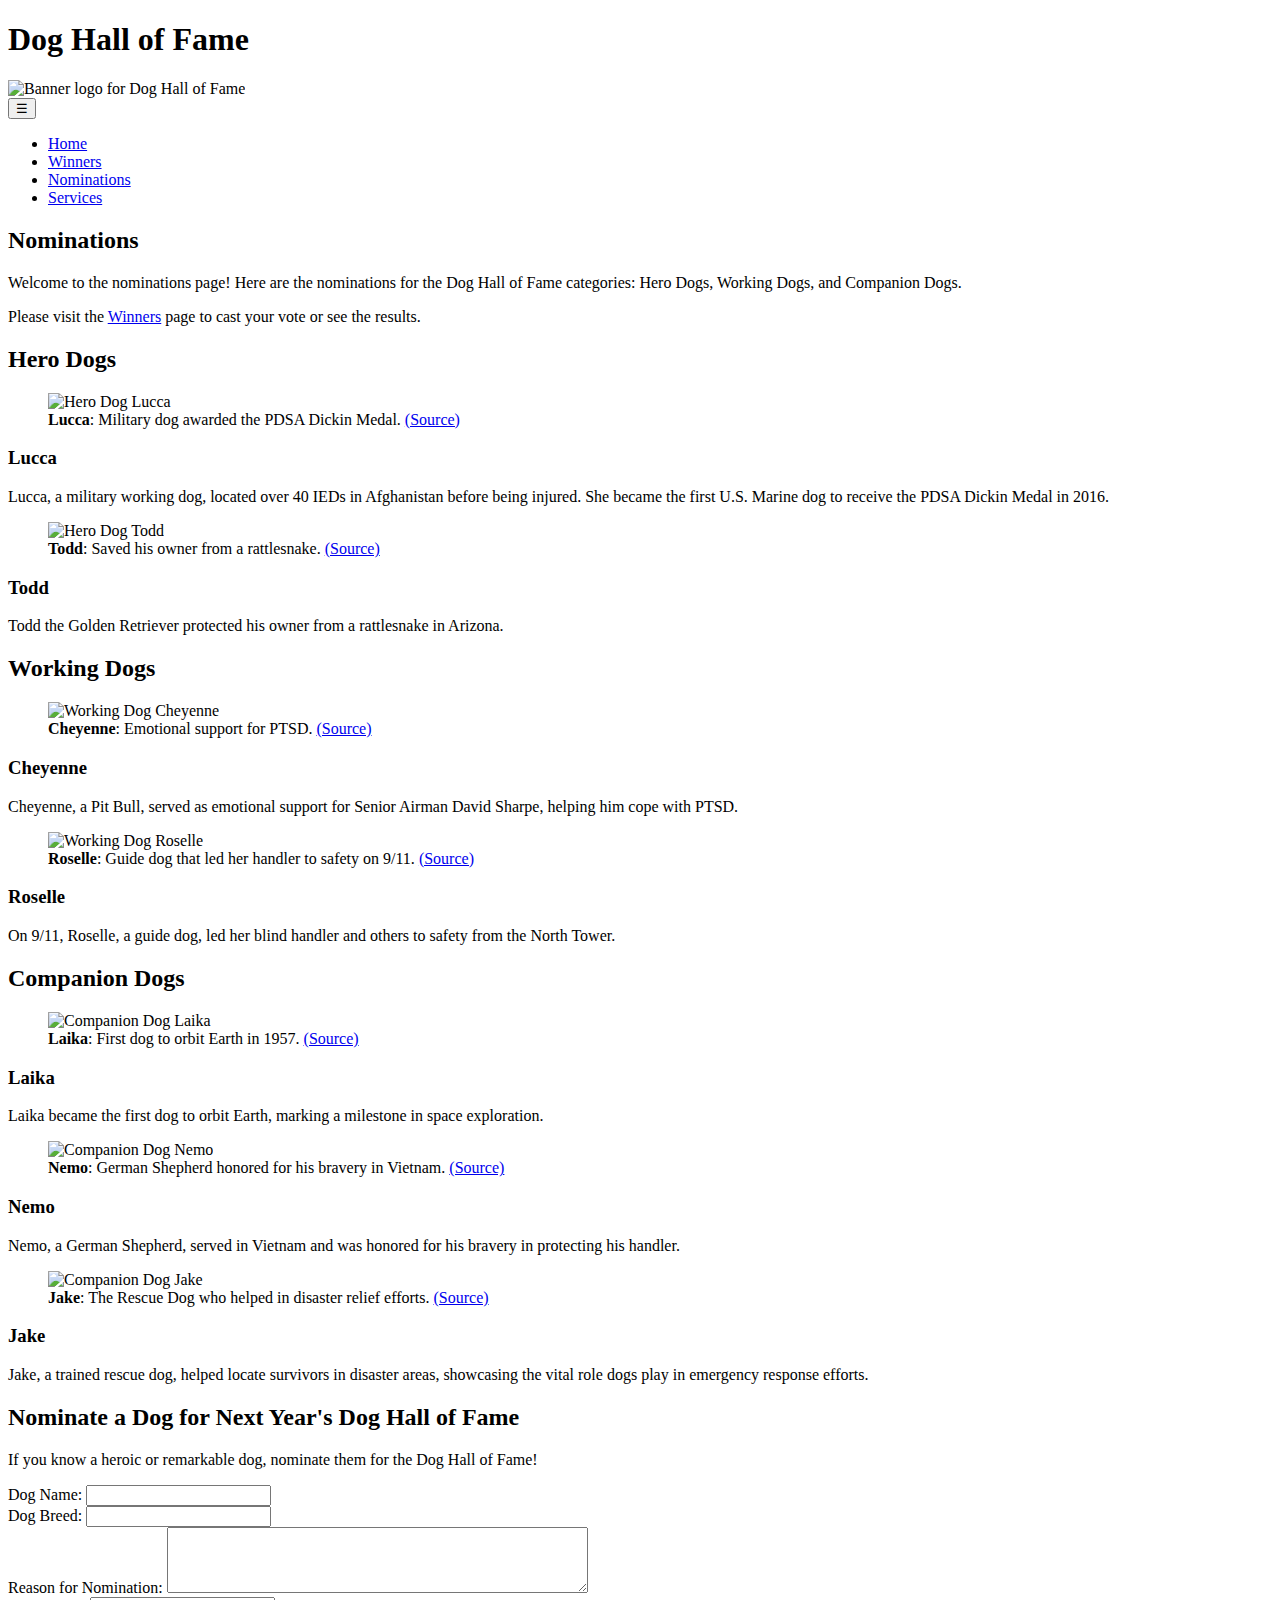
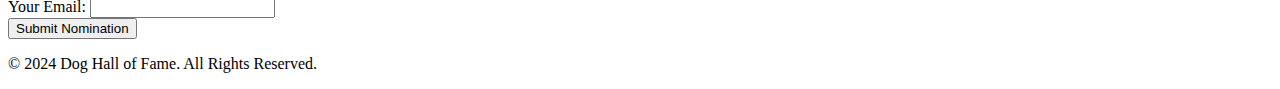
==== nominations.html @ d2f3c616 "Add files via upload" ====
<!-- Dog Hall of Fame nominations page
     Author: Harish Nidamaneni
     Date: December 8, 2024 -->
     <!DOCTYPE html>
     <html lang="en">
     
     <head>
         <!-- Meta data and CSS links for page -->
         <meta charset="UTF-8"> <!-- Character encoding for proper text display -->
         <meta name="viewport" content="width=device-width, initial-scale=1.0"> <!-- Responsive design for mobile compatibility -->
         <title>Nominations - Dog Hall of Fame</title> <!-- Page title shown in the browser tab -->
         <link rel="stylesheet" href="./style/style.css"> <!-- External CSS file for styling -->
     </head>
     
     <body>
         <header>
             <!-- Header Section with title and banner image -->
             <h1>Dog Hall of Fame</h1> <!-- Main title of the page -->
             <img src="./images/baner.jpg" alt="Banner logo for Dog Hall of Fame"> <!-- Banner image -->
         </header>
     
         <!-- Navigation Menu Section -->
         <nav>
             <button id="nav-toggle" aria-label="Toggle Navigation">☰</button> <!-- Button to toggle navigation menu -->
             <ul id="nav-links" class="hidden"> <!-- Unordered list for menu items, initially hidden -->
                 <li><a href="index.html">Home</a></li> <!-- Link to home page -->
                 <li><a href="./winners.html">Winners</a></li> <!-- Link to winners page -->
                 <li><a href="./nominations.html">Nominations</a></li> <!-- Link to nominations page -->
                 <li><a href="./services.html">Services</a></li> <!-- Link to services page -->
             </ul>
         </nav>
     
         <!-- Main Content Wrapper -->
         <div id="page-wrapper">
             <main>
                 <section>
                     <h2>Nominations</h2>
                     <p>Welcome to the nominations page! Here are the nominations for the Dog Hall of Fame categories: Hero Dogs, Working Dogs, and Companion Dogs.</p>
                     <p>Please visit the <a href="winners.html">Winners</a> page to cast your vote or see the results.</p>
                 </section>
     
                 <!-- Hero Dogs Section -->
                 <section>
                     <h2>Hero Dogs</h2>
                     <div class="dog-row">
                         <!-- Nomination 1: Lucca the Military Dog -->
                         <article>
                             <figure>
                                 <img src="./images/Hero_dog/Hero-dog-1.png" alt="Hero Dog Lucca"> <!-- Image of Lucca -->
                                 <figcaption>
                                     <strong>Lucca</strong>: Military dog awarded the PDSA Dickin Medal.
                                     <a href="https://x.com/PDSA_HQ/status/717279043696140288" class="source-link" target="_blank">(Source)</a>
                                 </figcaption>
                             </figure>
                             <h3>Lucca</h3>
                             <p>Lucca, a military working dog, located over 40 IEDs in Afghanistan before being injured. She became the first U.S. Marine dog to receive the PDSA Dickin Medal in 2016.</p>
                         </article>
     
                         <!-- Nomination 2: Todd the Golden Retriever -->
                         <article>
                             <figure>
                                 <img src="./images/Hero_dog/Hero_dog_2.png" alt="Hero Dog Todd"> <!-- Image of Todd -->
                                 <figcaption>
                                     <strong>Todd</strong>: Saved his owner from a rattlesnake.
                                     <a href="https://www.facebook.com/paula.godwin.7/posts/10215860868137457" class="source-link" target="_blank">(Source)</a>
                                 </figcaption>
                             </figure>
                             <h3>Todd</h3>
                             <p>Todd the Golden Retriever protected his owner from a rattlesnake in Arizona.</p>
                         </article>
                     </div>
                 </section>
     
                 <!-- Working Dogs Section -->
                 <section>
                     <h2>Working Dogs</h2>
                     <div class="dog-row">
                         <!-- Nomination 3: Cheyenne the Pit Bull -->
                         <article>
                             <figure>
                                 <img src="./images/Working_dog/Working_dog_1.jpeg" alt="Working Dog Cheyenne"> <!-- Image of Cheyenne -->
                                 <figcaption>
                                     <strong>Cheyenne</strong>: Emotional support for PTSD.
                                     <a href="https://www.airforcemedicine.af.mil/News/Display/Article/426348/a-life-for-a-life-by-saving-her-he-saved-himself/" class="source-link" target="_blank">(Source)</a>
                                 </figcaption>
                             </figure>
                             <h3>Cheyenne</h3>
                             <p>Cheyenne, a Pit Bull, served as emotional support for Senior Airman David Sharpe, helping him cope with PTSD.</p>
                         </article>
     
                         <!-- Nomination 4: Roselle the Guide Dog -->
                         <article>
                             <figure>
                                 <img src="./images/Working_dog/Working_dog_2.png" alt="Working Dog Roselle"> <!-- Image of Roselle -->
                                 <figcaption>
                                     <strong>Roselle</strong>: Guide dog that led her handler to safety on 9/11.
                                     <a href="https://www.facebook.com/Roselle911GuideDog/photos/a.177985545562459/2925146890846297/?type=3&theater" class="source-link" target="_blank">(Source)</a>
                                 </figcaption>
                             </figure>
                             <h3>Roselle</h3>
                             <p>On 9/11, Roselle, a guide dog, led her blind handler and others to safety from the North Tower.</p>
                         </article>
                     </div>
                 </section>
     
                 <!-- Companion Dogs Section -->
                 <section>
                     <h2>Companion Dogs</h2>
                     <div class="dog-row">
                         <!-- Nomination 5: Laika the Space Dog -->
                         <article>
                             <figure>
                                 <img src="./images/Companion_dog/Companion_dog_1.jpg" alt="Companion Dog Laika"> <!-- Image of Laika -->
                                 <figcaption>
                                     <strong>Laika</strong>: First dog to orbit Earth in 1957.
                                     <a href="https://www.smithsonianmag.com/smithsonian-institution/laika-the-space-dog-and-her-one-way-trip-to-orbit-180968728/" class="source-link" target="_blank">(Source)</a>
                                 </figcaption>
                             </figure>
                             <h3>Laika</h3>
                             <p>Laika became the first dog to orbit Earth, marking a milestone in space exploration.</p>
                         </article>
     
                         <!-- Nomination 6: Nemo the Vietnam War Dog -->
                         <article>
                             <figure>
                                 <img src="./images/Companion_dog/Companion_dog_2.jpg" alt="Companion Dog Nemo"> <!-- Image of Nemo -->
                                 <figcaption>
                                     <strong>Nemo</strong>: German Shepherd honored for his bravery in Vietnam.
                                     <a href="https://dogs-in-history.blogspot.com/2016/06/nemo-one-of-few-vietnam-war-dogs-to.html" class="source-link" target="_blank">(Source)</a>
                                 </figcaption>
                             </figure>
                             <h3>Nemo</h3>
                             <p>Nemo, a German Shepherd, served in Vietnam and was honored for his bravery in protecting his handler.</p>
                         </article>
     
                         <!-- Nomination 7: Jake the Rescue Dog -->
                         <article>
                             <figure>
                                 <img src="./images/Companion_dog/Companion_dog_3.jpg" alt="Companion Dog Jake"> <!-- Image of Jake -->
                                 <figcaption>
                                     <strong>Jake</strong>: The Rescue Dog who helped in disaster relief efforts.
                                     <a href="https://www.npr.org/2007/07/27/12301482/rescue-dog-jake-dies" class="source-link" target="_blank">(Source)</a>
                                 </figcaption>
                             </figure>
                             <h3>Jake</h3>
                             <p>Jake, a trained rescue dog, helped locate survivors in disaster areas, showcasing the vital role dogs play in emergency response efforts.</p>
                         </article>
                     </div>
                 </section>
     
                 <!-- Nomination Form Section -->
                 <section>
                     <h2>Nominate a Dog for Next Year's Dog Hall of Fame</h2>
                     <p>If you know a heroic or remarkable dog, nominate them for the Dog Hall of Fame!</p>
     
                     <!-- Nomination form for users to submit a dog for next year -->
                     <form action="#" method="post" onsubmit="submitNomination(); return false;">
                         <label for="dog-name">Dog Name:</label>
                         <input type="text" id="dog-name" name="dog-name" required>
                         <br>
     
                         <label for="dog-breed">Dog Breed:</label>
                         <input type="text" id="dog-breed" name="dog-breed" required>
                         <br>
     
                         <label for="reason">Reason for Nomination:</label>
                         <textarea id="reason" name="reason" rows="4" cols="50" required></textarea>
                         <br>
     
                         <label for="nominee-email">Your Email:</label>
                         <input type="email" id="nominee-email" name="email" required>
                         <br>
     
                         <button type="submit">Submit Nomination</button>
                     </form>
                 </section>
             </main>
         </div>
     
         <!-- Footer Section -->
         <footer>
             <p>&copy; 2024 Dog Hall of Fame. All Rights Reserved.</p>
         </footer>
     
         <!-- JavaScript for form submission and menu toggle -->
         <script>
             // Function to handle nomination form submission
             function submitNomination() {
                 // Alert the user that their nomination has been submitted
                 alert("Thank you for your nomination! Your nomination will be considered for screening in next year's Dog Hall of Fame.");
     
                 // Clear the form fields after submission
                 document.getElementById("dog-name").value = "";
                 document.getElementById("dog-breed").value = "";
                 document.getElementById("reason").value = "";
                 document.getElementById("nominee-email").value = "";
             }
     
             // Get the toggle button and the navigation menu
             const toggleButton = document.getElementById('nav-toggle');
             const navLinks = document.getElementById('nav-links');
     
             // Add event listener to toggle the menu visibility
             toggleButton.addEventListener('click', () => {
                 navLinks.classList.toggle('show'); // Toggle the 'show' class for menu visibility
             });
         </script>
     </body>
     
     </html>
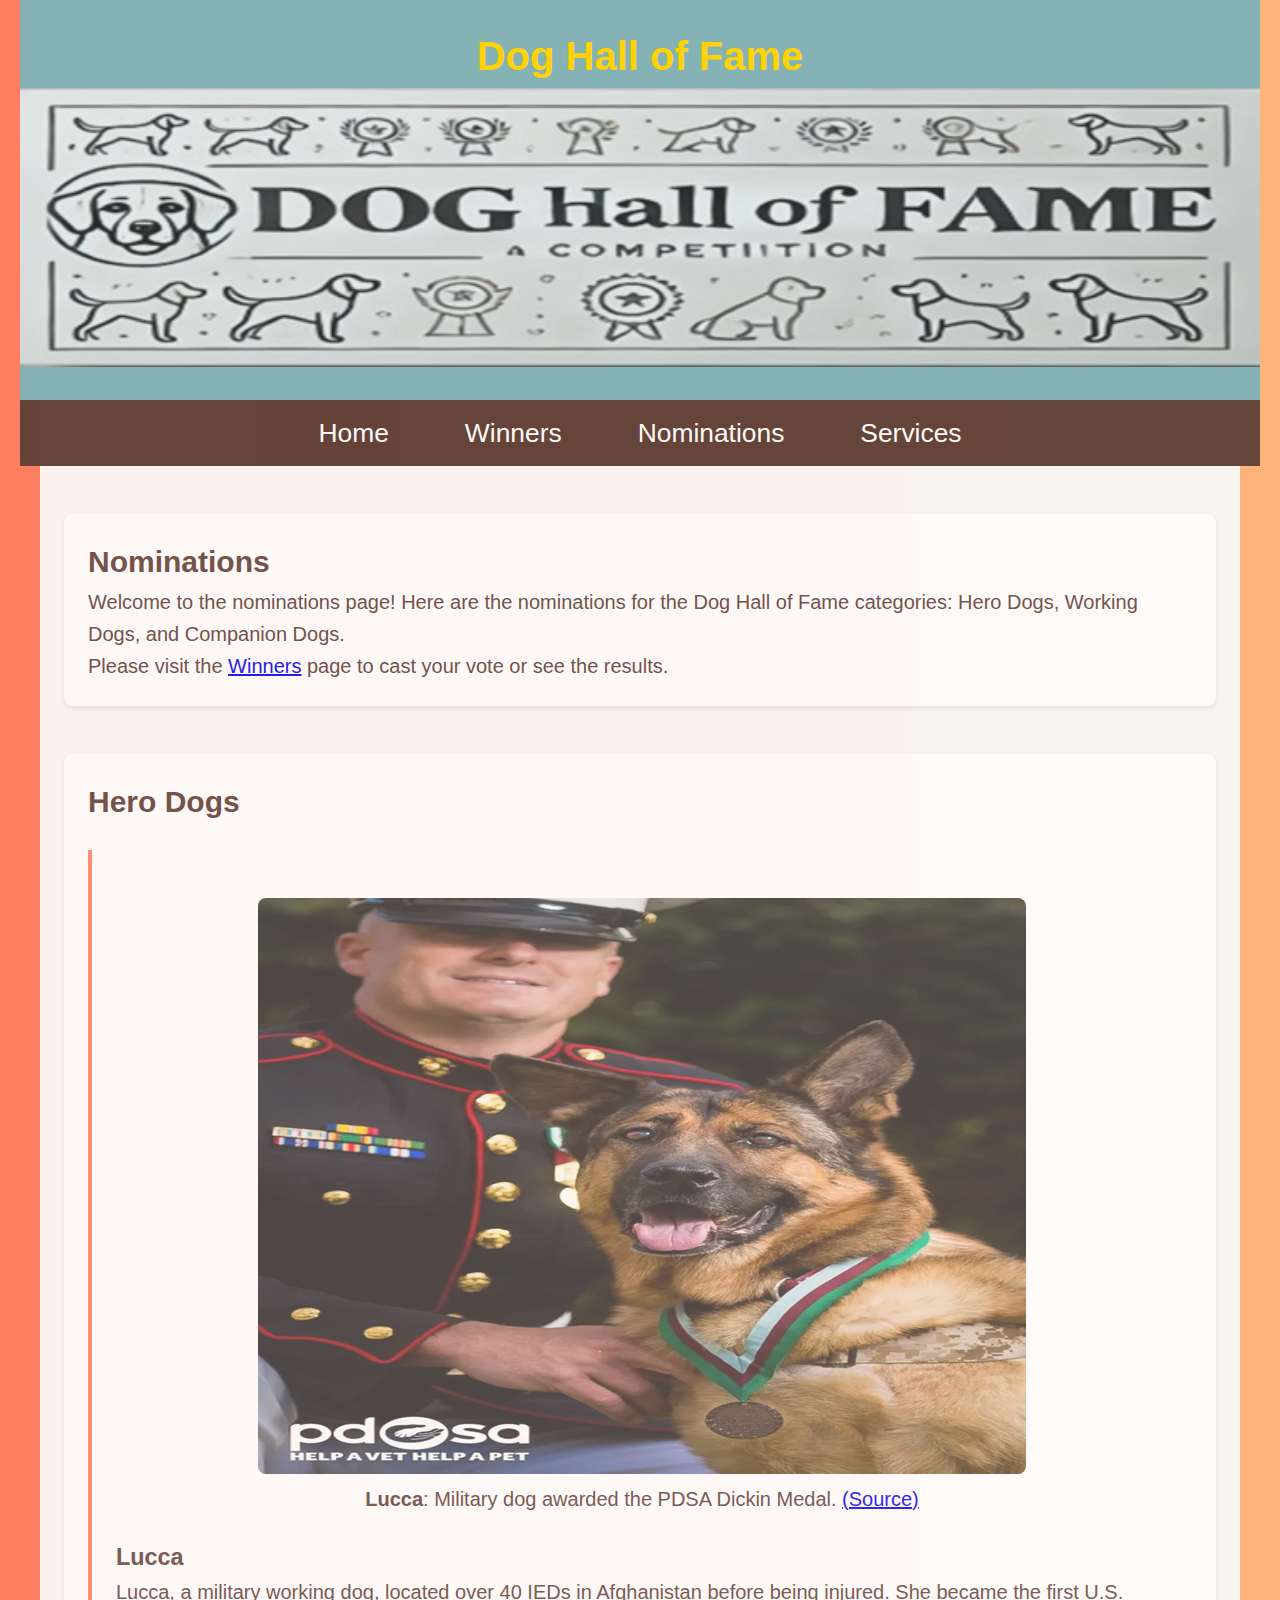
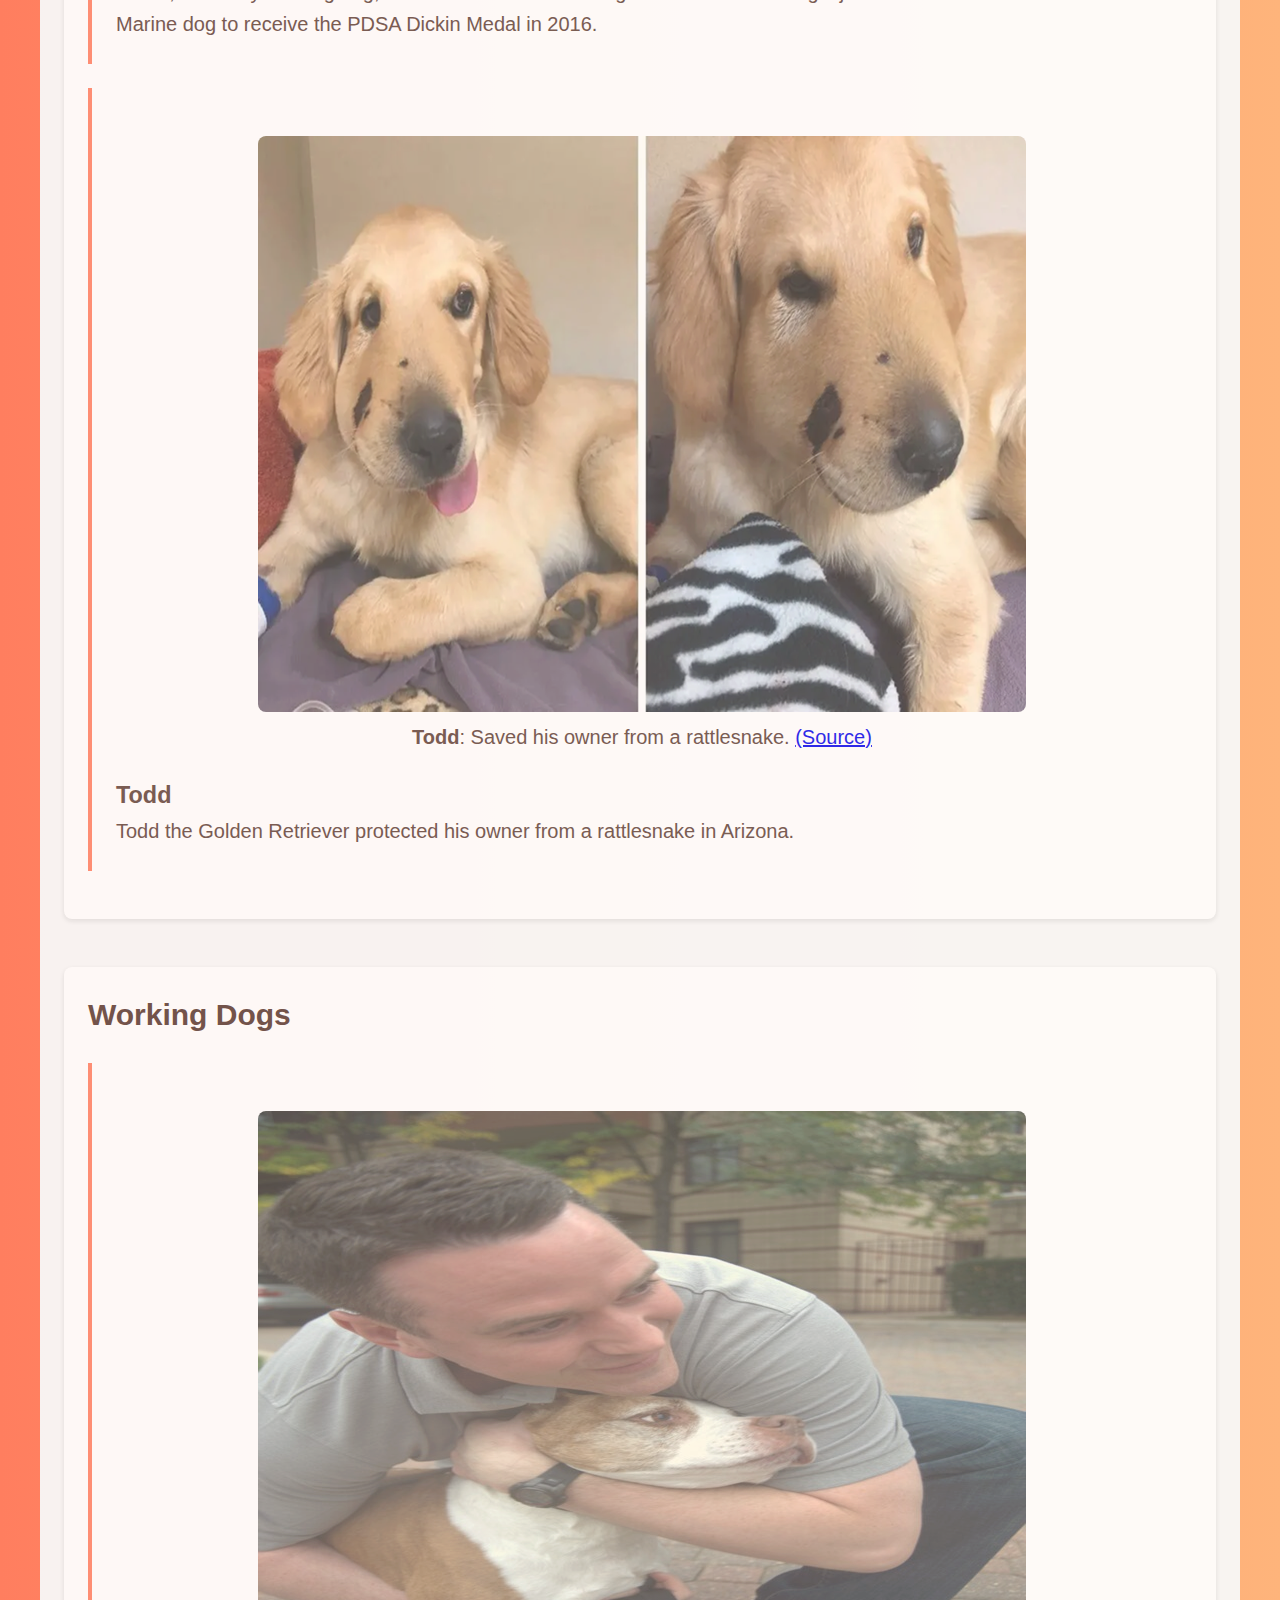
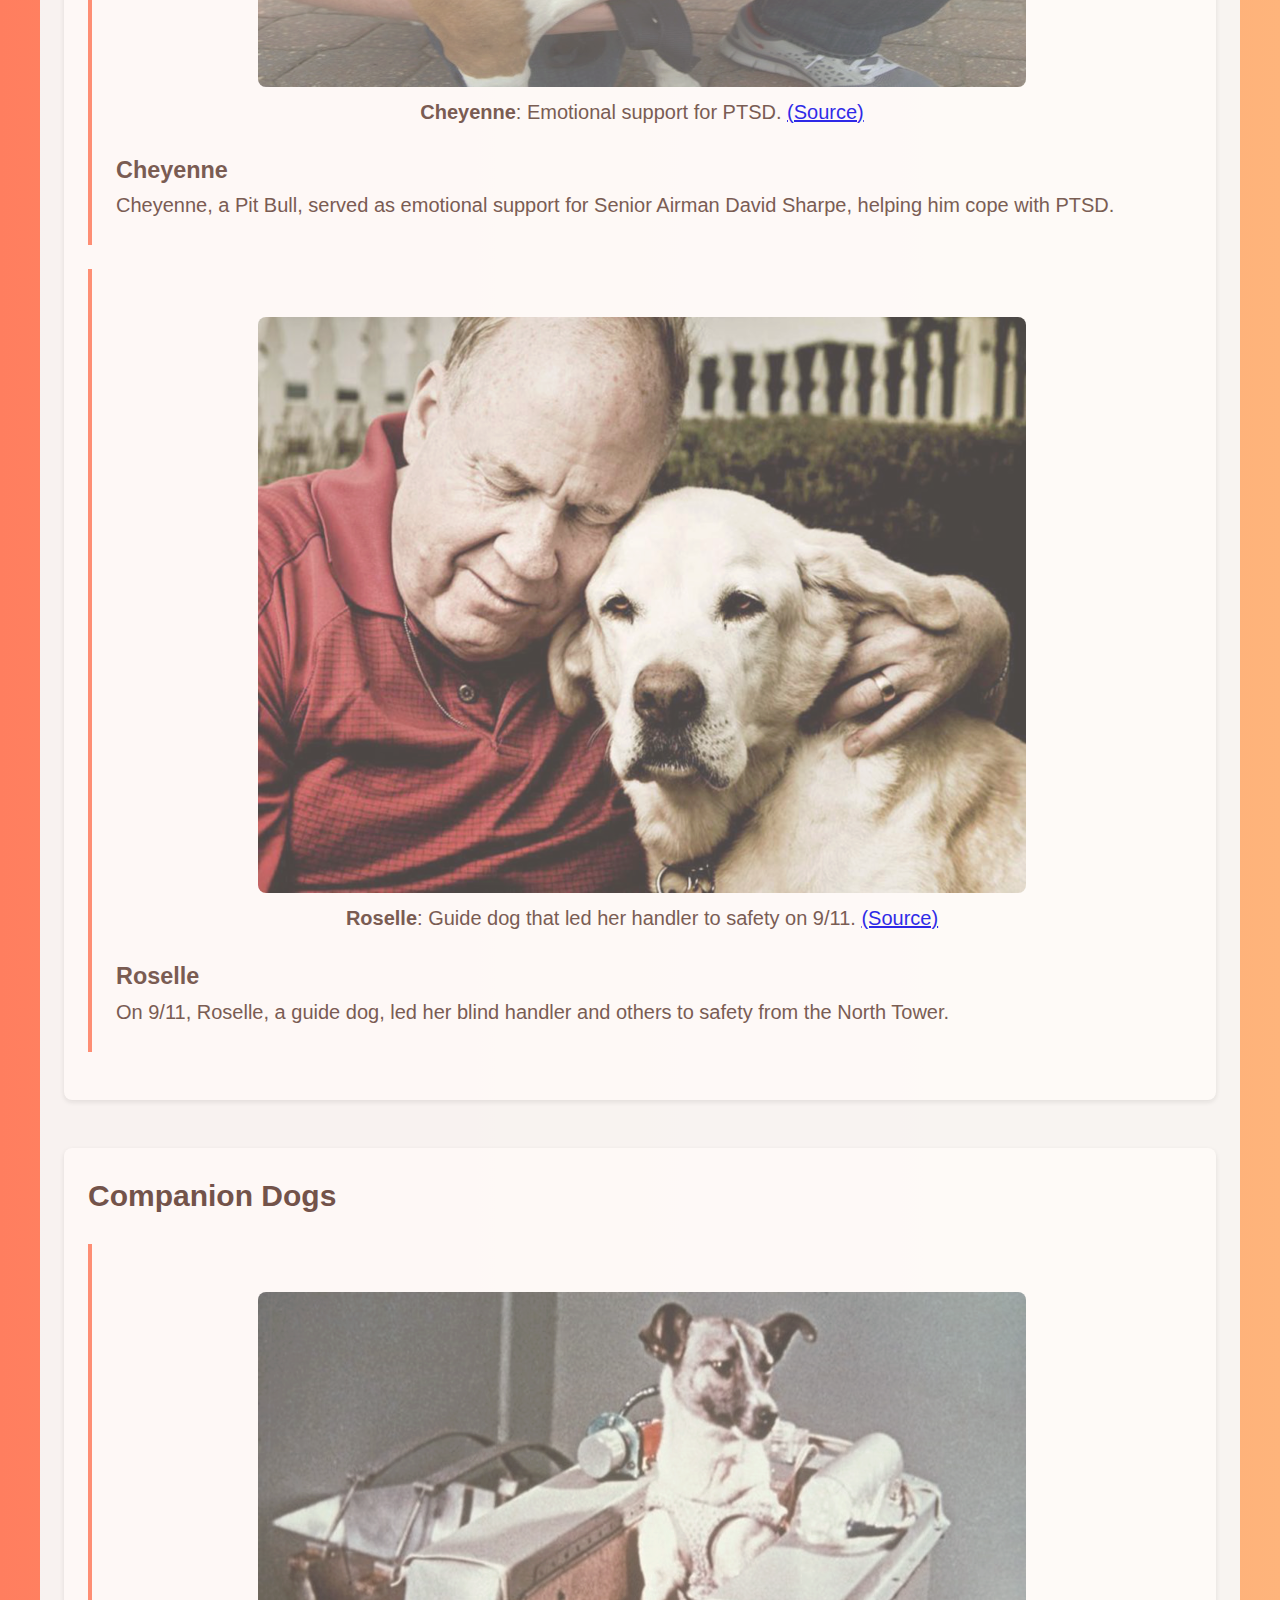
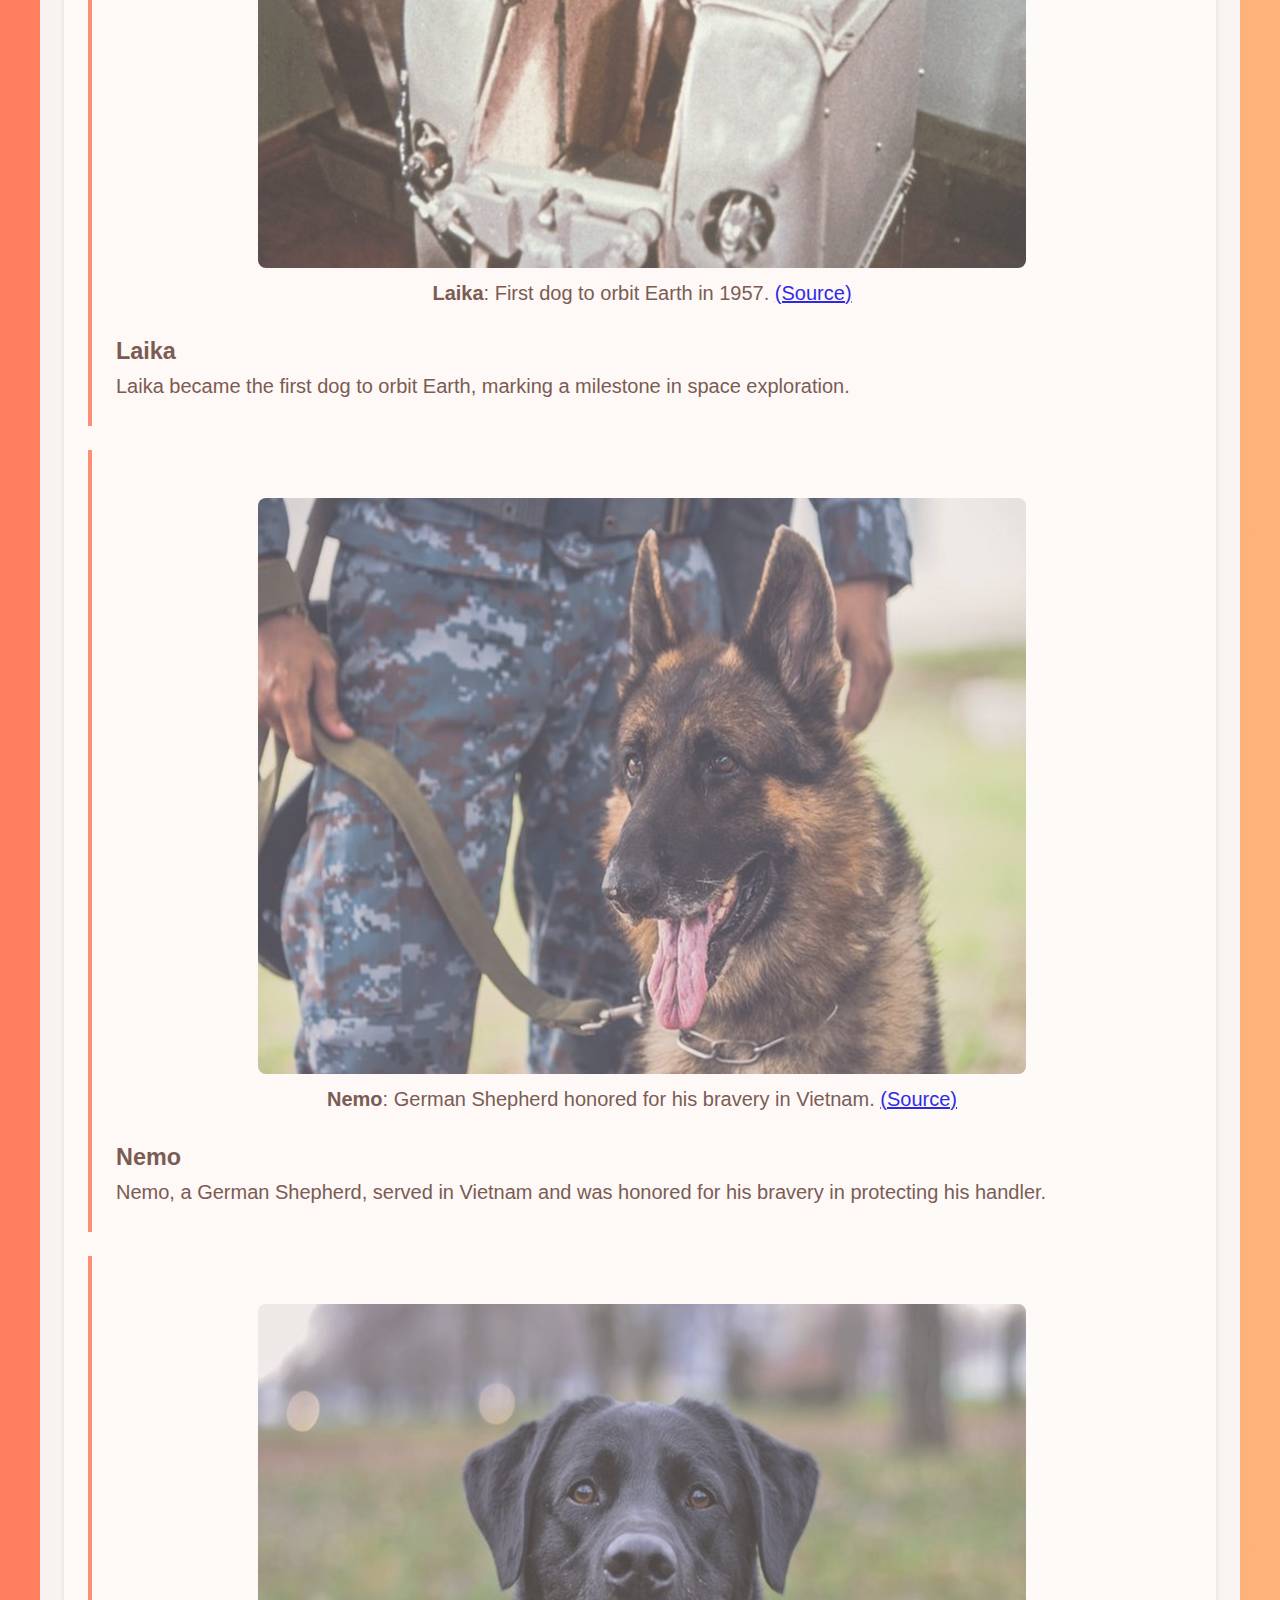
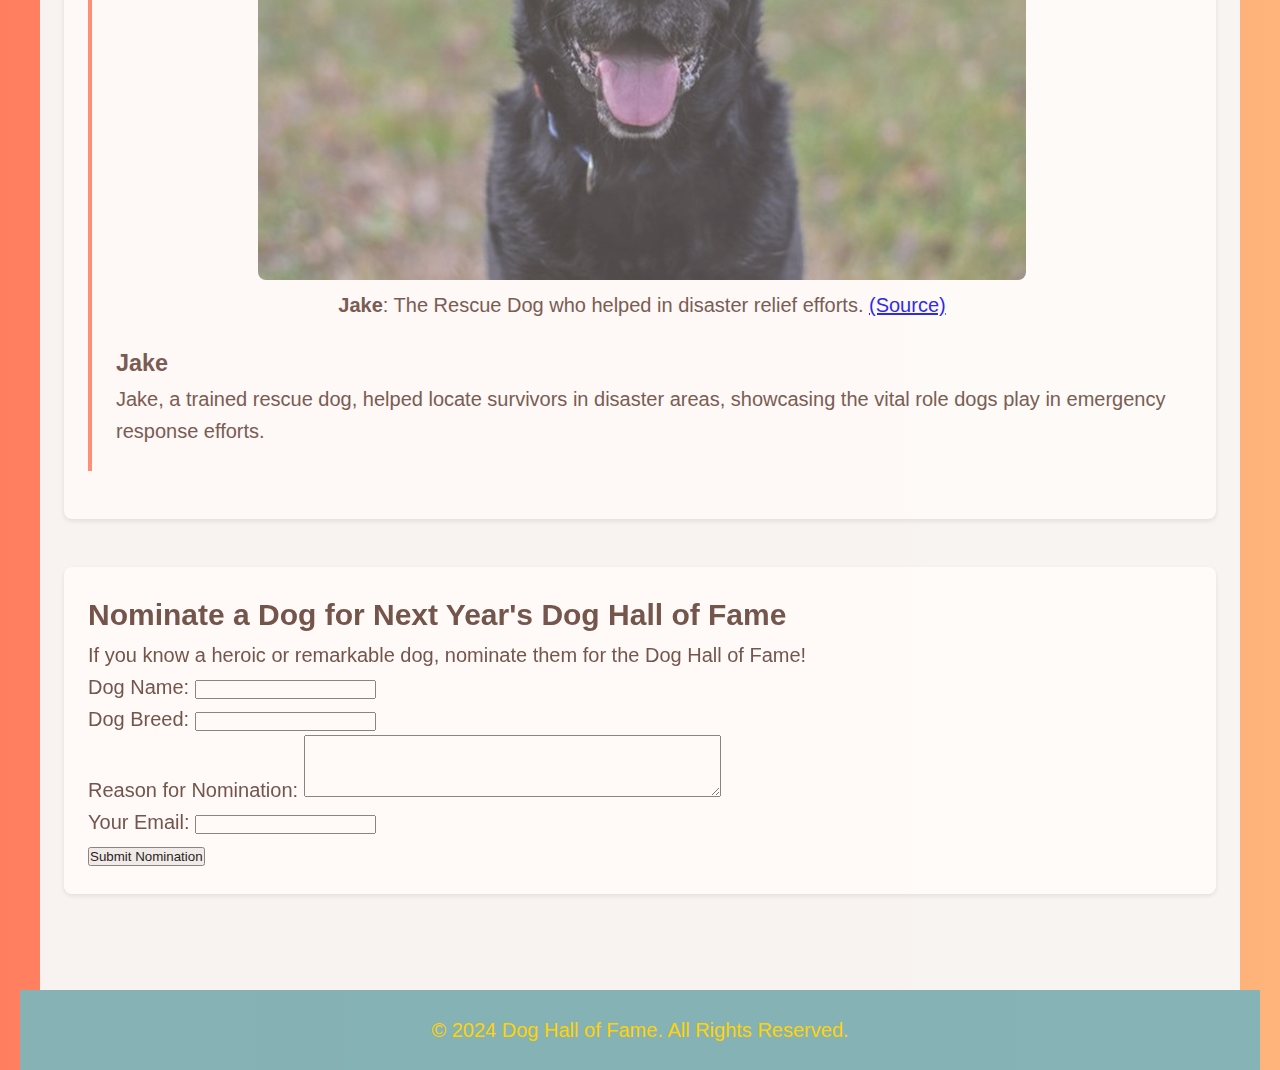
==== commit ecbae480: "Update nominations.html" ====
--- a/nominations.html
+++ b/nominations.html
@@ -9,14 +9,14 @@
          <meta charset="UTF-8"> <!-- Character encoding for proper text display -->
          <meta name="viewport" content="width=device-width, initial-scale=1.0"> <!-- Responsive design for mobile compatibility -->
          <title>Nominations - Dog Hall of Fame</title> <!-- Page title shown in the browser tab -->
-         <link rel="stylesheet" href="./style/style.css"> <!-- External CSS file for styling -->
+         <link rel="stylesheet" href="style.css"> <!-- External CSS file for styling -->
      </head>
      
      <body>
          <header>
              <!-- Header Section with title and banner image -->
              <h1>Dog Hall of Fame</h1> <!-- Main title of the page -->
-             <img src="./images/baner.jpg" alt="Banner logo for Dog Hall of Fame"> <!-- Banner image -->
+             <img src="baner.jpg" alt="Banner logo for Dog Hall of Fame"> <!-- Banner image -->
          </header>
      
          <!-- Navigation Menu Section -->
@@ -24,9 +24,9 @@
              <button id="nav-toggle" aria-label="Toggle Navigation">☰</button> <!-- Button to toggle navigation menu -->
              <ul id="nav-links" class="hidden"> <!-- Unordered list for menu items, initially hidden -->
                  <li><a href="index.html">Home</a></li> <!-- Link to home page -->
-                 <li><a href="./winners.html">Winners</a></li> <!-- Link to winners page -->
-                 <li><a href="./nominations.html">Nominations</a></li> <!-- Link to nominations page -->
-                 <li><a href="./services.html">Services</a></li> <!-- Link to services page -->
+                 <li><a href="winners.html">Winners</a></li> <!-- Link to winners page -->
+                 <li><a href="nominations.html">Nominations</a></li> <!-- Link to nominations page -->
+                 <li><a href="services.html">Services</a></li> <!-- Link to services page -->
              </ul>
          </nav>
      
@@ -46,7 +46,7 @@
                          <!-- Nomination 1: Lucca the Military Dog -->
                          <article>
                              <figure>
-                                 <img src="./images/Hero_dog/Hero-dog-1.png" alt="Hero Dog Lucca"> <!-- Image of Lucca -->
+                                 <img src="Hero-dog-1.png" alt="Hero Dog Lucca"> <!-- Image of Lucca -->
                                  <figcaption>
                                      <strong>Lucca</strong>: Military dog awarded the PDSA Dickin Medal.
                                      <a href="https://x.com/PDSA_HQ/status/717279043696140288" class="source-link" target="_blank">(Source)</a>
@@ -59,7 +59,7 @@
                          <!-- Nomination 2: Todd the Golden Retriever -->
                          <article>
                              <figure>
-                                 <img src="./images/Hero_dog/Hero_dog_2.png" alt="Hero Dog Todd"> <!-- Image of Todd -->
+                                 <img src="Hero_dog_2.png" alt="Hero Dog Todd"> <!-- Image of Todd -->
                                  <figcaption>
                                      <strong>Todd</strong>: Saved his owner from a rattlesnake.
                                      <a href="https://www.facebook.com/paula.godwin.7/posts/10215860868137457" class="source-link" target="_blank">(Source)</a>
@@ -78,7 +78,7 @@
                          <!-- Nomination 3: Cheyenne the Pit Bull -->
                          <article>
                              <figure>
-                                 <img src="./images/Working_dog/Working_dog_1.jpeg" alt="Working Dog Cheyenne"> <!-- Image of Cheyenne -->
+                                 <img src="Working_dog_1.jpeg" alt="Working Dog Cheyenne"> <!-- Image of Cheyenne -->
                                  <figcaption>
                                      <strong>Cheyenne</strong>: Emotional support for PTSD.
                                      <a href="https://www.airforcemedicine.af.mil/News/Display/Article/426348/a-life-for-a-life-by-saving-her-he-saved-himself/" class="source-link" target="_blank">(Source)</a>
@@ -91,7 +91,7 @@
                          <!-- Nomination 4: Roselle the Guide Dog -->
                          <article>
                              <figure>
-                                 <img src="./images/Working_dog/Working_dog_2.png" alt="Working Dog Roselle"> <!-- Image of Roselle -->
+                                 <img src="Working_dog_2.png" alt="Working Dog Roselle"> <!-- Image of Roselle -->
                                  <figcaption>
                                      <strong>Roselle</strong>: Guide dog that led her handler to safety on 9/11.
                                      <a href="https://www.facebook.com/Roselle911GuideDog/photos/a.177985545562459/2925146890846297/?type=3&theater" class="source-link" target="_blank">(Source)</a>
@@ -110,7 +110,7 @@
                          <!-- Nomination 5: Laika the Space Dog -->
                          <article>
                              <figure>
-                                 <img src="./images/Companion_dog/Companion_dog_1.jpg" alt="Companion Dog Laika"> <!-- Image of Laika -->
+                                 <img src="Companion_dog_1.jpg" alt="Companion Dog Laika"> <!-- Image of Laika -->
                                  <figcaption>
                                      <strong>Laika</strong>: First dog to orbit Earth in 1957.
                                      <a href="https://www.smithsonianmag.com/smithsonian-institution/laika-the-space-dog-and-her-one-way-trip-to-orbit-180968728/" class="source-link" target="_blank">(Source)</a>
@@ -123,7 +123,7 @@
                          <!-- Nomination 6: Nemo the Vietnam War Dog -->
                          <article>
                              <figure>
-                                 <img src="./images/Companion_dog/Companion_dog_2.jpg" alt="Companion Dog Nemo"> <!-- Image of Nemo -->
+                                 <img src="Companion_dog_2.jpg" alt="Companion Dog Nemo"> <!-- Image of Nemo -->
                                  <figcaption>
                                      <strong>Nemo</strong>: German Shepherd honored for his bravery in Vietnam.
                                      <a href="https://dogs-in-history.blogspot.com/2016/06/nemo-one-of-few-vietnam-war-dogs-to.html" class="source-link" target="_blank">(Source)</a>
@@ -136,7 +136,7 @@
                          <!-- Nomination 7: Jake the Rescue Dog -->
                          <article>
                              <figure>
-                                 <img src="./images/Companion_dog/Companion_dog_3.jpg" alt="Companion Dog Jake"> <!-- Image of Jake -->
+                                 <img src="Companion_dog_3.jpg" alt="Companion Dog Jake"> <!-- Image of Jake -->
                                  <figcaption>
                                      <strong>Jake</strong>: The Rescue Dog who helped in disaster relief efforts.
                                      <a href="https://www.npr.org/2007/07/27/12301482/rescue-dog-jake-dies" class="source-link" target="_blank">(Source)</a>
@@ -208,4 +208,4 @@
      </body>
      
      </html>
-     +     
--- a/style.css
+++ b/style.css
@@ -0,0 +1,175 @@
+/* Dog Hall of Fame style sheet 
+Author: Harish Nidamaneni 
+Date: December 8, 2024 */
+
+/* Reset */
+* {
+    margin: 0;
+    padding: 0;
+    box-sizing: border-box; /* Ensures consistent box model */
+}
+
+/* Responsive Body Styling */
+body {
+    font-family: Arial, sans-serif; /* Sets font for the body */
+    background: linear-gradient(to right, #ff7e5f, #feb47b); /* Background gradient */
+    color: #5d4037; /* Text color */
+    line-height: 1.6; /* Line height for readability */
+    padding: 0 1em; /* Horizontal padding */
+    font-size: 20px; /* Increase base font size */
+    opacity: 1; /* Full opacity for body */
+}
+
+/* Header Styling */
+header {
+    text-align: center; /* Centers header content */
+    background-color: #7fb4b9; /* Header background color */
+    padding: 1.2em 0; /* Increased padding */
+    color: #ffd600; /* Header text color */
+    opacity: 0.95; /* Header opacity */
+}
+
+header img {
+    width: 100%; /* Makes image span full width */
+    height: auto; /* Maintains aspect ratio */
+    opacity: 0.8; /* Sets opacity for header image */
+}
+
+/* Navigation Bar */
+nav {
+    background-color: #5d4037; /* Navigation background color */
+    display: center;
+    justify-content: left; /* Centers items horizontally */
+    align-items: center; /* Centers items vertically */
+    padding: 0.6em 1.2em; /* Increased padding */
+    opacity: 0.95; /* Navigation opacity */
+}
+
+#nav-links {
+    display: flex; /* Makes navigation links align horizontally */
+    list-style: none; /* Removes bullet points */
+    transition: all 0.3s ease; /* Smooth transition for menu toggle */
+    margin: 0; /* Removes default margin */
+}
+
+#nav-links li {
+    margin: 0 1.9em; /* Horizontal spacing between menu items */
+}
+
+#nav-links a {
+    text-decoration: none; /* Removes underline */
+    color: white; /* White text color */
+    font-size: 1.32em; /* Increased font size */
+}
+
+#nav-links a:hover {
+    color: #ffd600; /* Changes color on hover */
+}
+
+#nav-toggle {
+    background: none; /* No background */
+    border: none; /* No border */
+    font-size: 1.8em; /* Increased font size */
+    color: white; /* White color */
+    cursor: pointer; /* Pointer cursor for clickability */
+    display: none; /* Hide the toggle button on large screens */
+}
+
+/* Main Content */
+#page-wrapper {
+    max-width: 1200px; /* Sets maximum width */
+    margin: auto; /* Centers the content */
+    padding: 2.4em 1.2em; /* Increased padding */
+    background-color: #f8f8f8; /* Light background color */
+    opacity: 0.95; /* Content opacity */
+}
+
+section {
+    margin-bottom: 2.4em; /* Bottom margin between sections */
+    padding: 1.2em; /* Increased padding */
+    background-color: #fff; /* White background */
+    border-radius: 8px; /* Rounded corners */
+    box-shadow: 0 2px 5px rgba(0, 0, 0, 0.1); /* Subtle shadow */
+    opacity: 0.9; /* Section opacity */
+}
+
+article {
+    margin: 1.2em 0; /* Vertical margin */
+    padding: 1.2em; /* Padding inside article */
+    border-left: 4px solid #ff7e5f; /* Left border for styling */
+    opacity: 0.95; /* Article opacity */
+}
+
+figure {
+    margin: 1.2em 0; /* Vertical margin */
+    text-align: center; /* Centers images */
+}
+
+figure img {
+    max-width: 100%; /* Ensures images are responsive */
+    border-radius: 8px; /* Rounded corners */
+    opacity: 0.85; /* Image opacity */
+}
+
+aside {
+    background-color: #fffbea; /* Light yellow background for aside */
+    border-left: 5px solid #ffd600; /* Border for emphasis */
+    padding: 1.2em; /* Increased padding */
+    margin-top: 2.4em; /* Top margin */
+    font-style: italic; /* Italic text style */
+    opacity: 0.95; /* Aside opacity */
+}
+
+/* Footer */
+footer {
+    text-align: center; /* Centers footer text */
+    padding: 1.2em; /* Padding for footer */
+    background-color: #7fb4b9; /* Footer background color */
+    color: #ffd600; /* Footer text color */
+    opacity: 0.95; /* Footer opacity */
+}
+
+/* Large screen layout (default for screens larger than 768px) */
+@media (min-width: 769px) {
+    #nav-links {
+        display: flex; /* Navigation links should be side by side */
+        flex-direction: row; /* Aligns the links horizontally */
+        align-items: center; /* Centers vertically */
+        justify-content: center; /* Centers items horizontally */
+    }
+
+    #nav-toggle {
+        display: none; /* Hide the toggle button on larger screens */
+    }
+}
+
+/* Responsive Layout for Smaller Screens */
+@media (max-width: 768px) {
+    #nav-links {
+        display: none; /* Hide navigation links by default */
+        flex-direction: column; /* Stack links vertically */
+        align-items: center; /* Center links */
+        justify-content: center; /* Vertically align links */
+        width: 100%; /* Full width */
+        background-color: #5d4037; /* Dark background for smaller screens */
+    }
+
+    #nav-links.show {
+        display: flex; /* Display links when toggle is clicked */
+    }
+
+    #nav-links li {
+        margin: 0.6em 0; /* Vertical spacing between links */
+        width: 100%; /* Links span full width */
+    }
+
+    #nav-links a {
+        width: 100%; /* Links take full width */
+        display: block; /* Ensures full clickable area */
+        padding: 0.6em 0; /* Padding inside each link */
+    }
+
+    #nav-toggle {
+        display: block; /* Show the toggle button on smaller screens */
+    }
+}
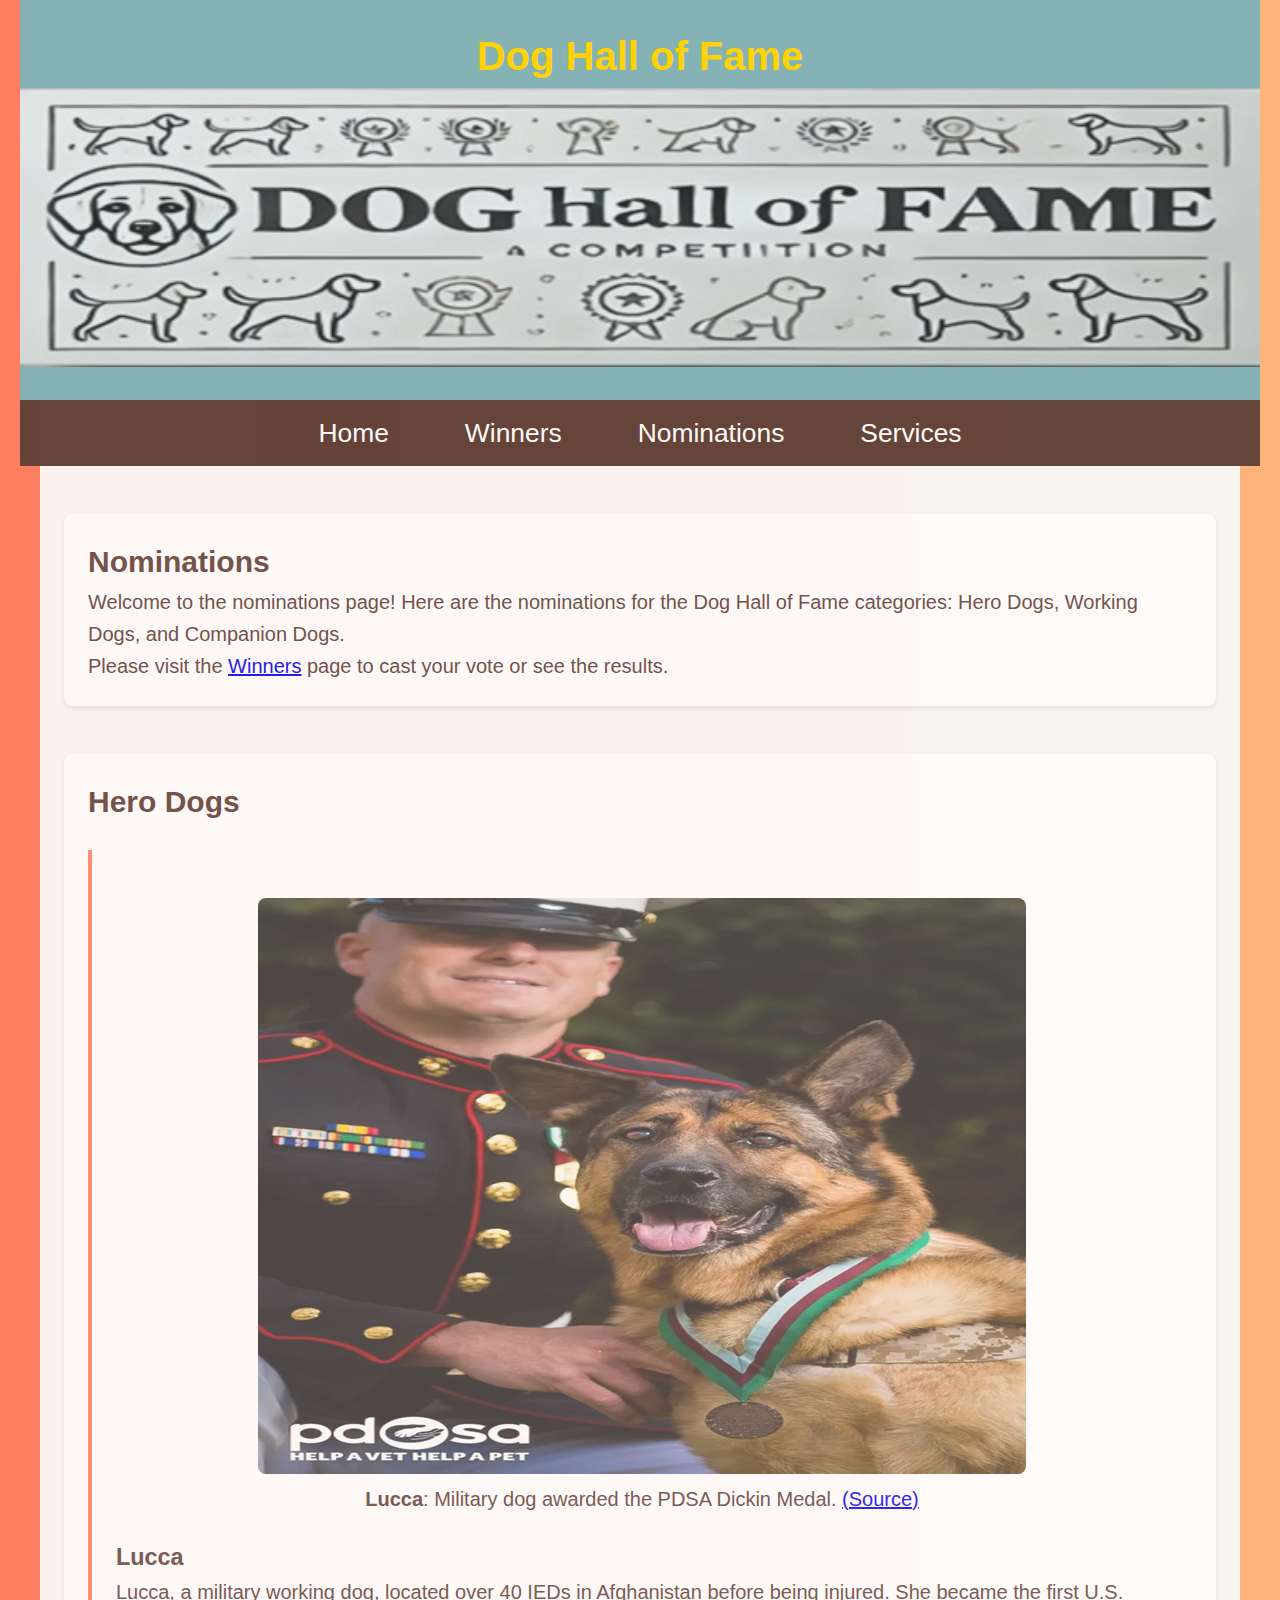
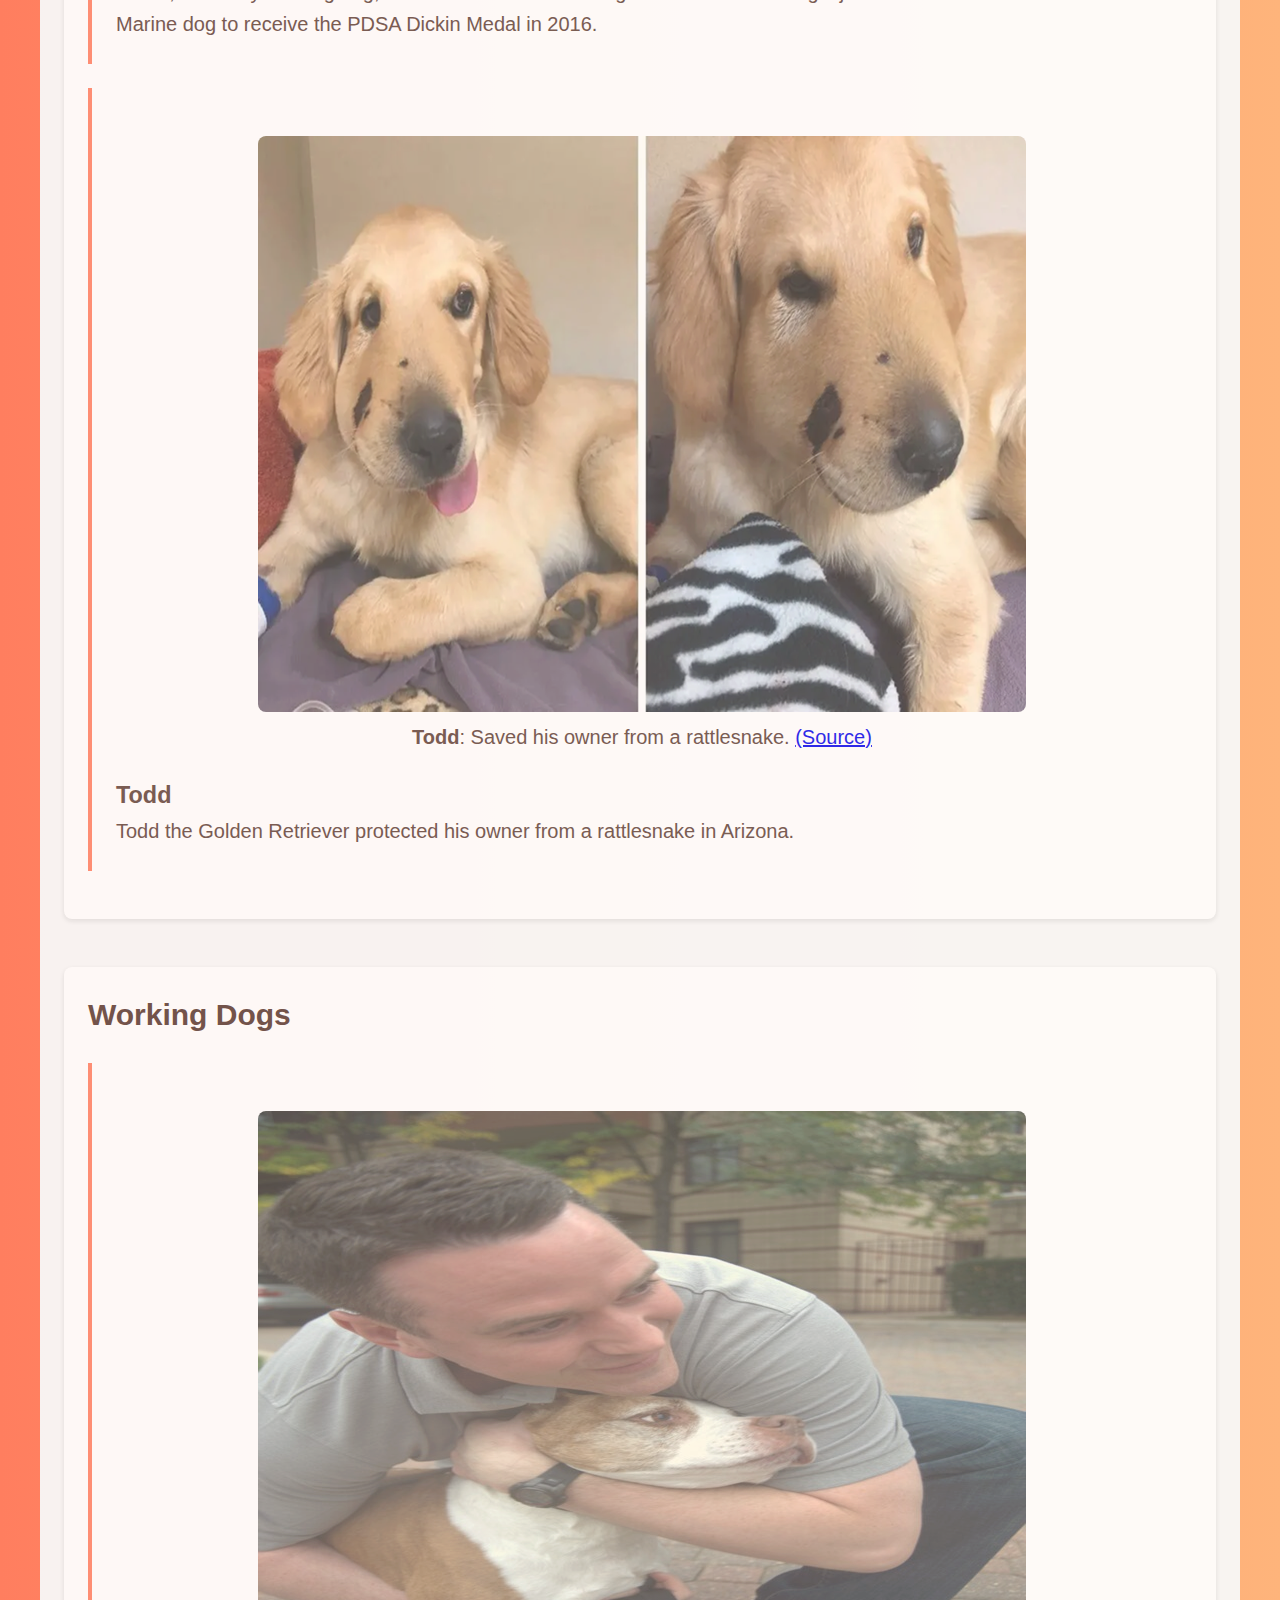
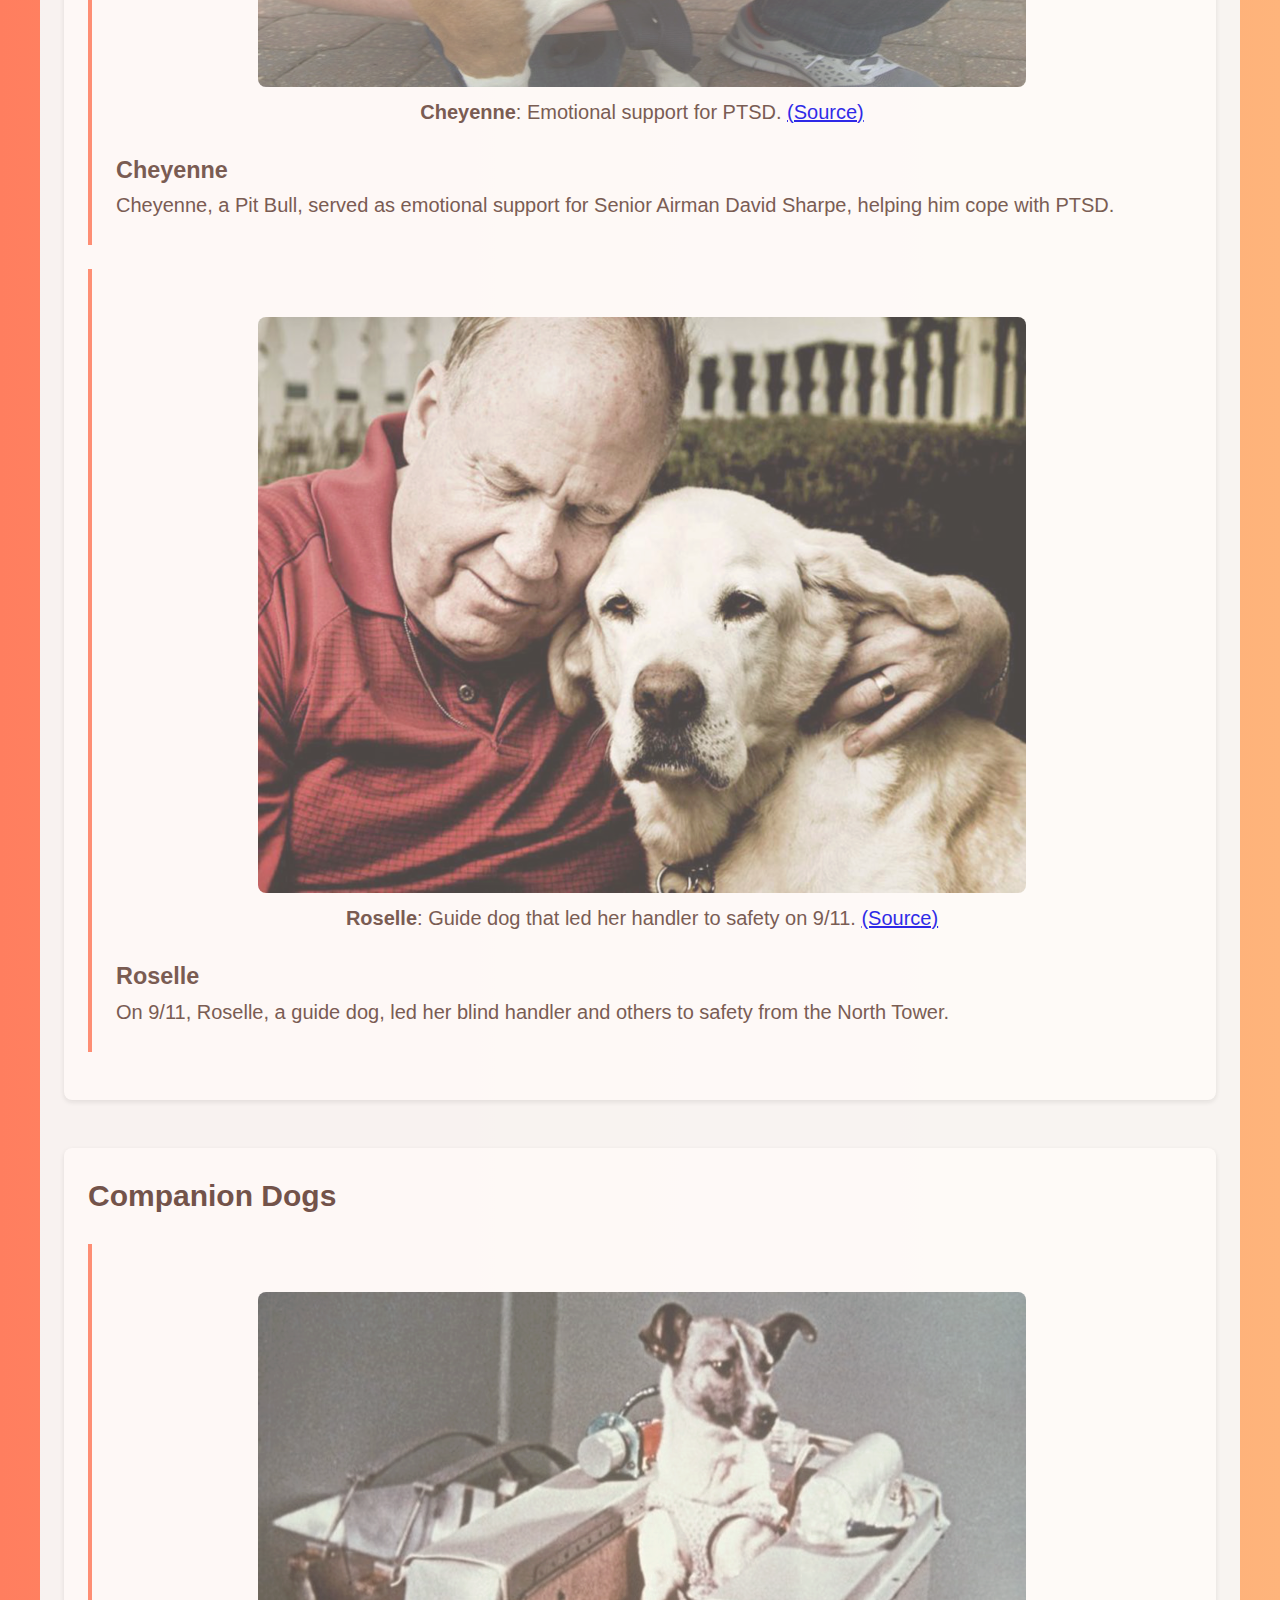
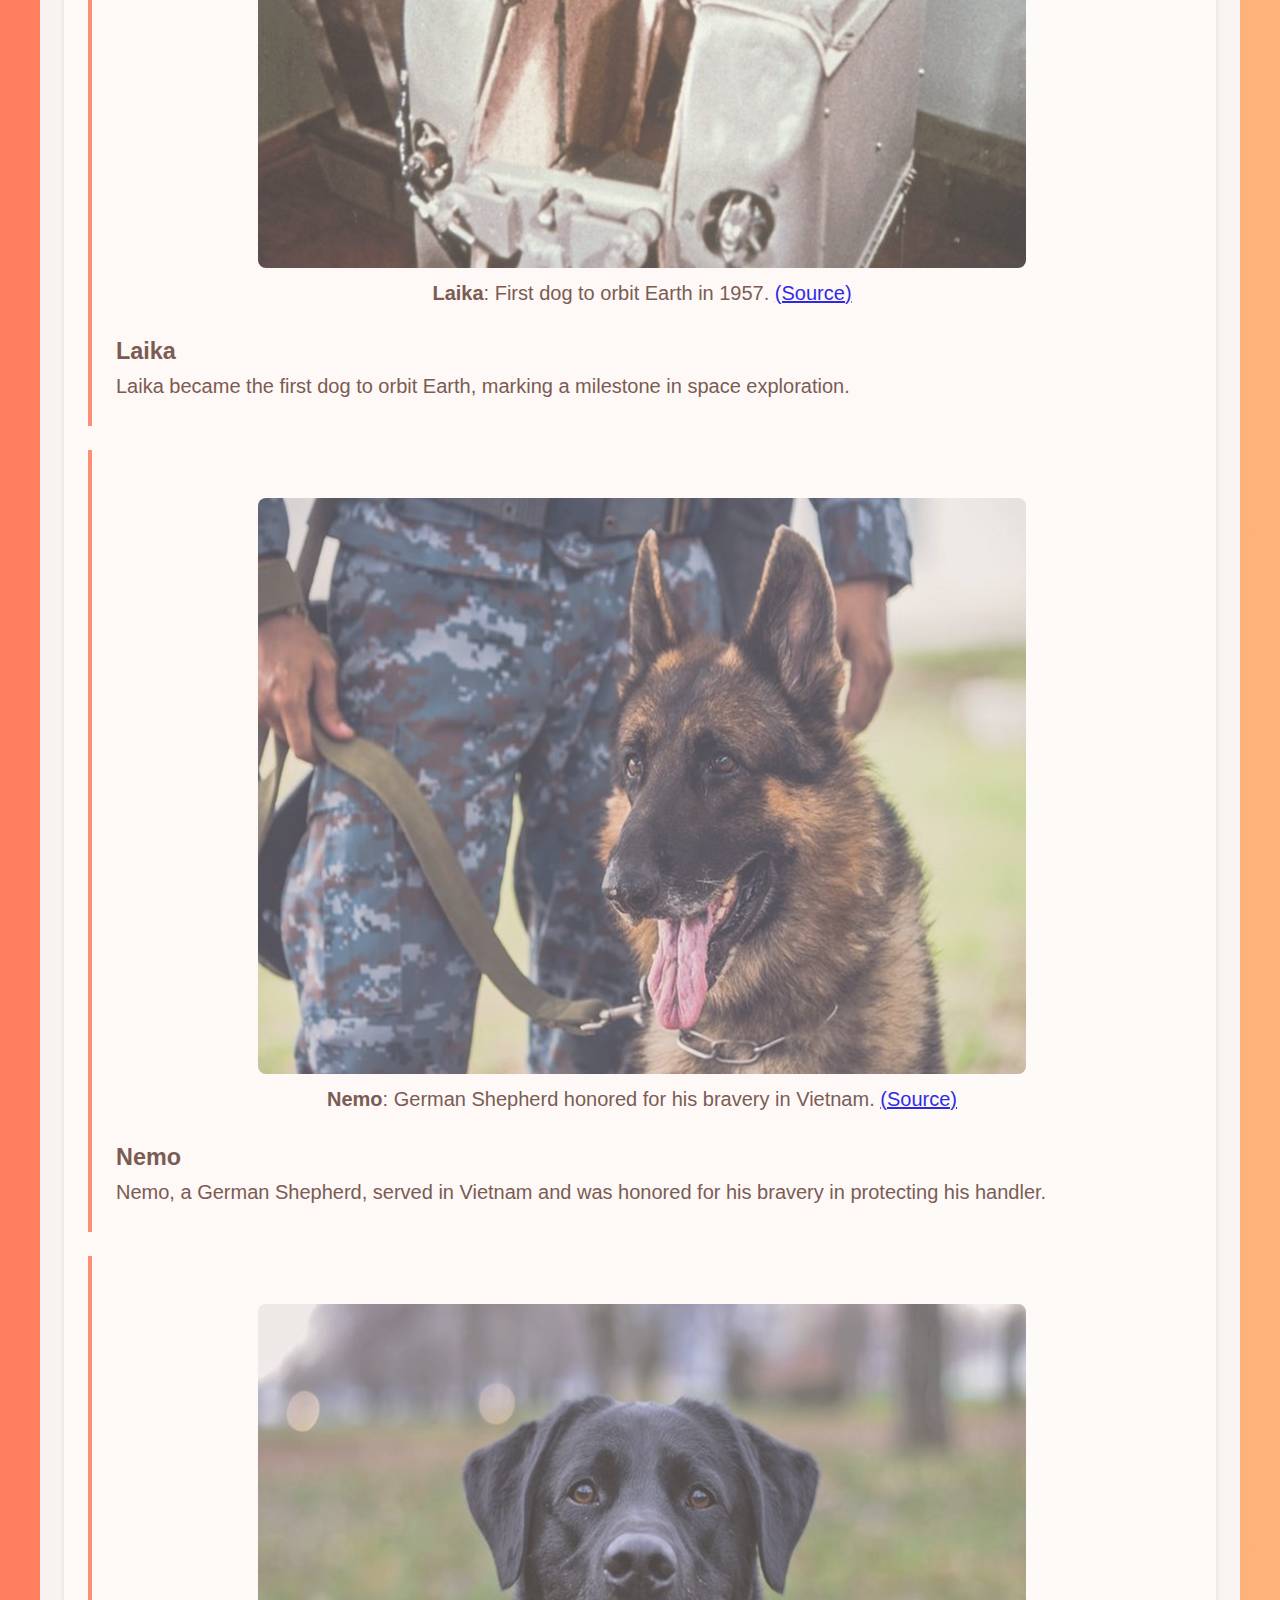
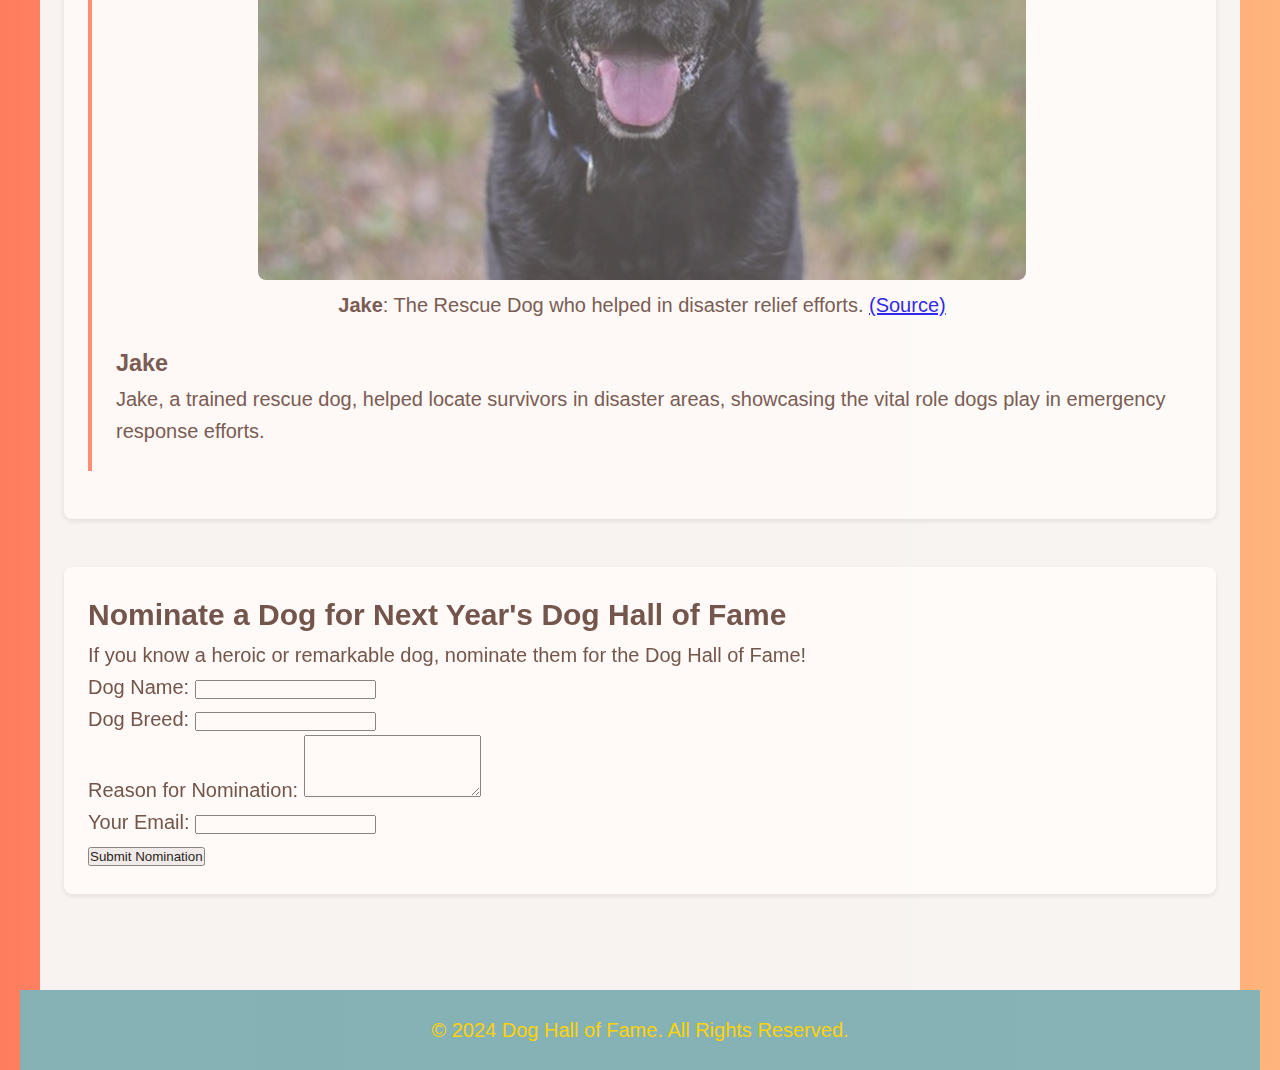
==== commit 2f71a6ad: "Update nominations.html" ====
--- a/nominations.html
+++ b/nominations.html
@@ -164,7 +164,7 @@
                          <br>
      
                          <label for="reason">Reason for Nomination:</label>
-                         <textarea id="reason" name="reason" rows="4" cols="50" required></textarea>
+                         <textarea id="reason" name="reason" rows="4" required></textarea>
                          <br>
      
                          <label for="nominee-email">Your Email:</label>
--- a/style.css
+++ b/style.css
@@ -168,8 +168,24 @@
         display: block; /* Ensures full clickable area */
         padding: 0.6em 0; /* Padding inside each link */
     }
-
-    #nav-toggle {
-        display: block; /* Show the toggle button on smaller screens */
+    /* Make the text area responsive */
+    textarea {
+        width: 100%; /* Ensure text area takes up full available width */
+        max-width: 100%; /* Prevents text area from exceeding screen width */
+        padding: 0.8em; /* Add padding for better appearance */
+        font-size: 1em; /* Ensure readable text */
+        border-radius: 5px; /* Optional: rounded corners */
     }
-}
+    
+    /* Optional: Add some styling for mobile screens */
+    @media (max-width: 768px) {
+        textarea {
+            width: 100%; /* Ensures it takes full width on small screens */
+            box-sizing: border-box; /* Prevents padding from causing overflow */
+        }
+    }
+    
+        #nav-toggle {
+            display: block; /* Show the toggle button on smaller screens */
+        }
+    }
